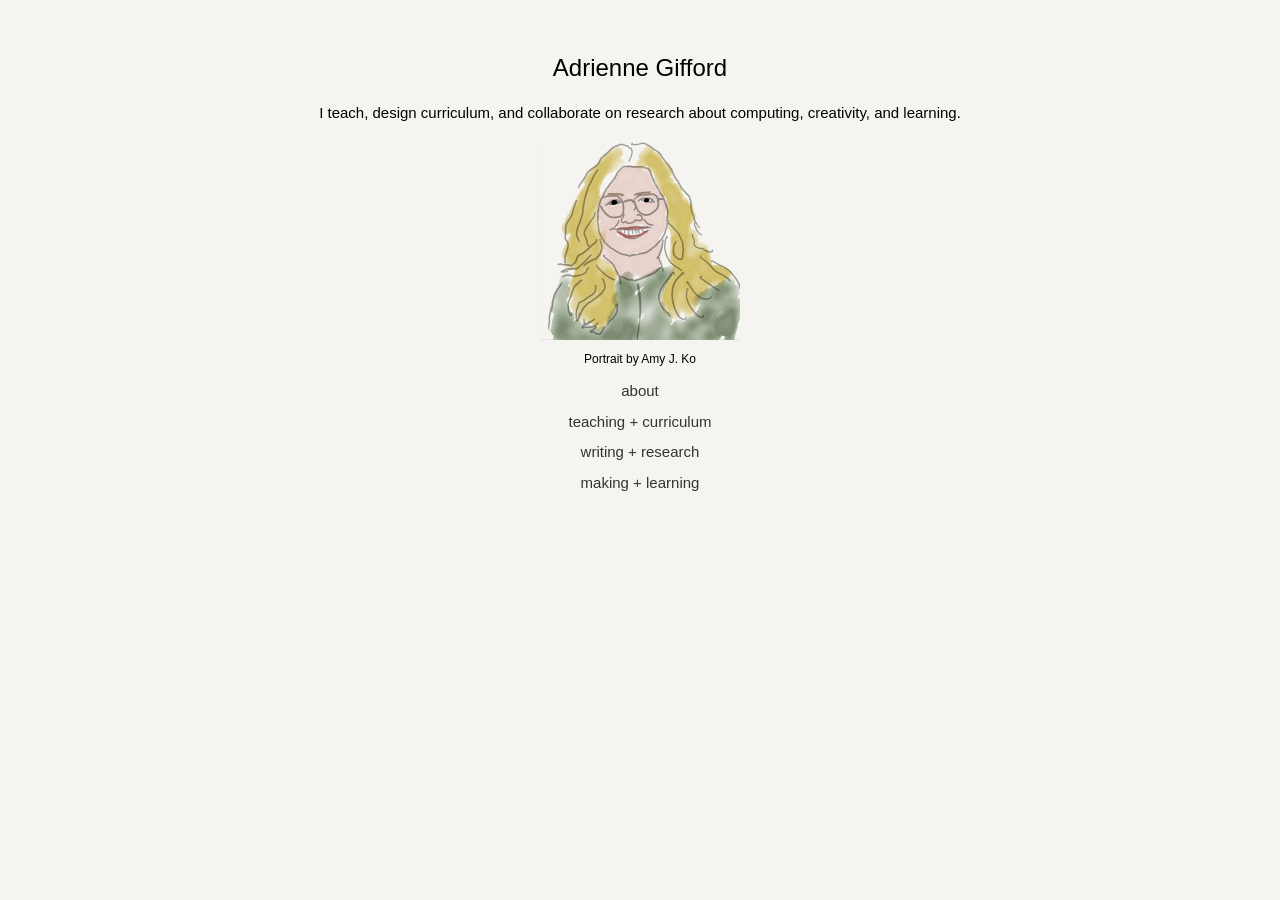
==== index.html @ 8f5b56d5 "Update index.html" ====
<!DOCTYPE html>
<head>
  <meta charset="UTF-8">
  <meta name="viewport" content="width=device-widtch, initial-scale=1.0">
  <title>Adrienne Gifford</title>
  <link rel="stylesheet" href="style.css">
</head>

<h1>Adrienne Gifford</h1>

<p>I teach, design curriculum, and collaborate on research about computing, creativity, and learning.</p>

<img src="images/AdriennePortraitbyAmy.png" alt="Hand-drawn portrait of Adrienne, in a green top and wearing glasses, with wavy, shoulder length, light brown/grey hair">
<p class="image-credit">Portrait by Amy J. Ko</p>
<nav>
  <a href="about.html">about</a>
  <a href="teachingcurriculum.html">teaching + curriculum</a>
  <a href="writingresearch.html">writing + research</a>
  <a href="makinglearning.html">making + learning</a>
</nav>

</body>
</html>
---- style.css ----
body{
  max-width: 750px;
  margin: 50px auto;
  padding:0 20px;

  font-family: Arial, Helvetica, sans-serif;
  font-size: 15px;
  line-height: 1.5;
  background-color: #f5f4f0;
  text-align: center;
}

a{
  color: #333;
  text-decoration: none;
}

a:hover{
  text-decoration: underline;
}

h1{
  font-size: 24px;
  font-weight: normal;
}

.image-credit{
  font-size:12px;
  margin-top: 4px;
}

img{
  max-width: 200px;
  width: 100%;
  height: auto;
}

nav a{
  display: block;
  margin: 8px 0;
}
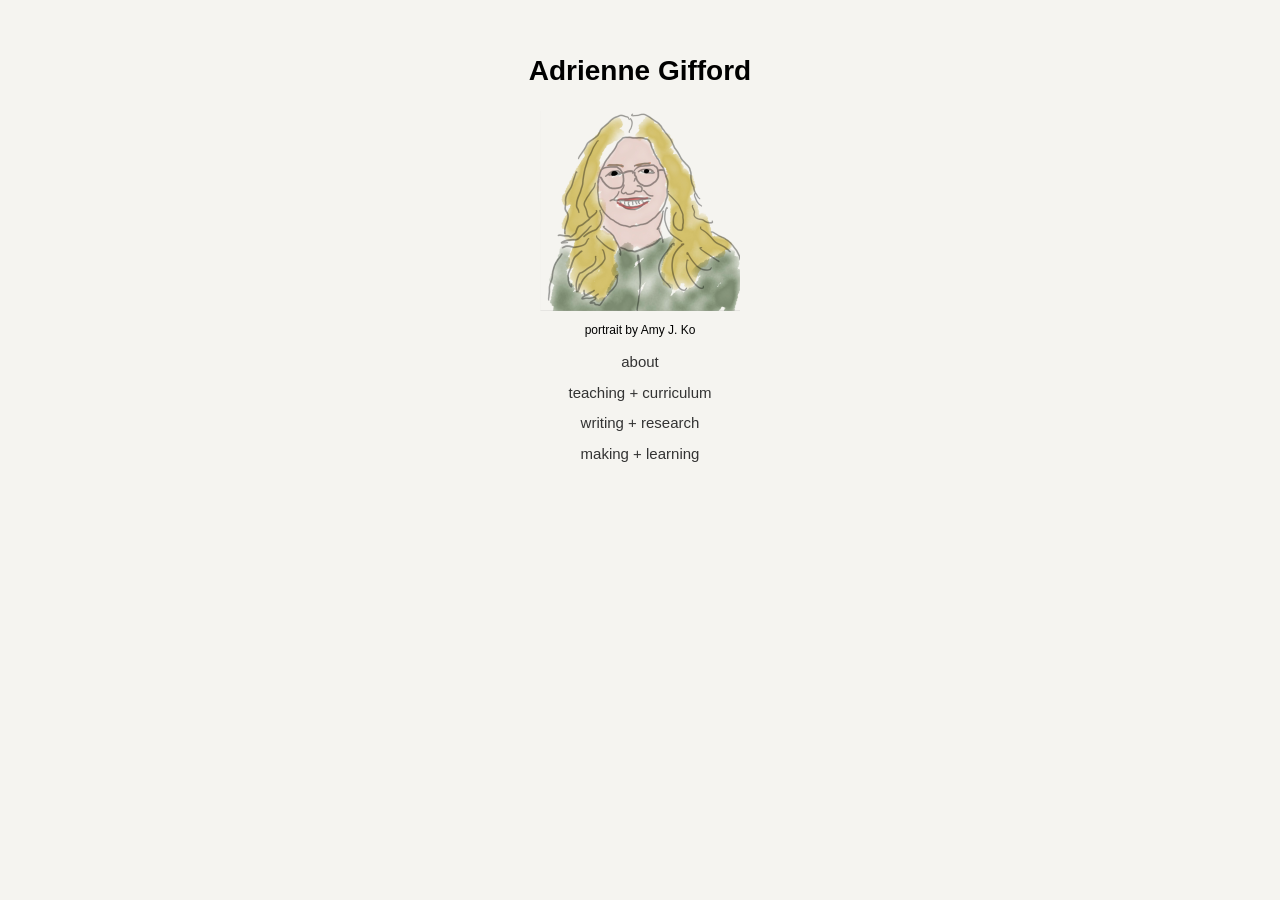
==== commit 77662824: "Update index.html" ====
--- a/index.html
+++ b/index.html
@@ -8,10 +8,8 @@
 
 <h1>Adrienne Gifford</h1>
 
-<p>I teach, design curriculum, and collaborate on research about computing, creativity, and learning.</p>
-
 <img src="images/AdriennePortraitbyAmy.png" alt="Hand-drawn portrait of Adrienne, in a green top and wearing glasses, with wavy, shoulder length, light brown/grey hair">
-<p class="image-credit">Portrait by Amy J. Ko</p>
+<p class="image-credit">portrait by Amy J. Ko</p>
 <nav>
   <a href="about.html">about</a>
   <a href="teachingcurriculum.html">teaching + curriculum</a>
--- a/style.css
+++ b/style.css
@@ -20,8 +20,8 @@
 }
 
 h1{
-  font-size: 24px;
-  font-weight: normal;
+  font-size: 28px;
+  font-weight: bold;
 }
 
 .image-credit{
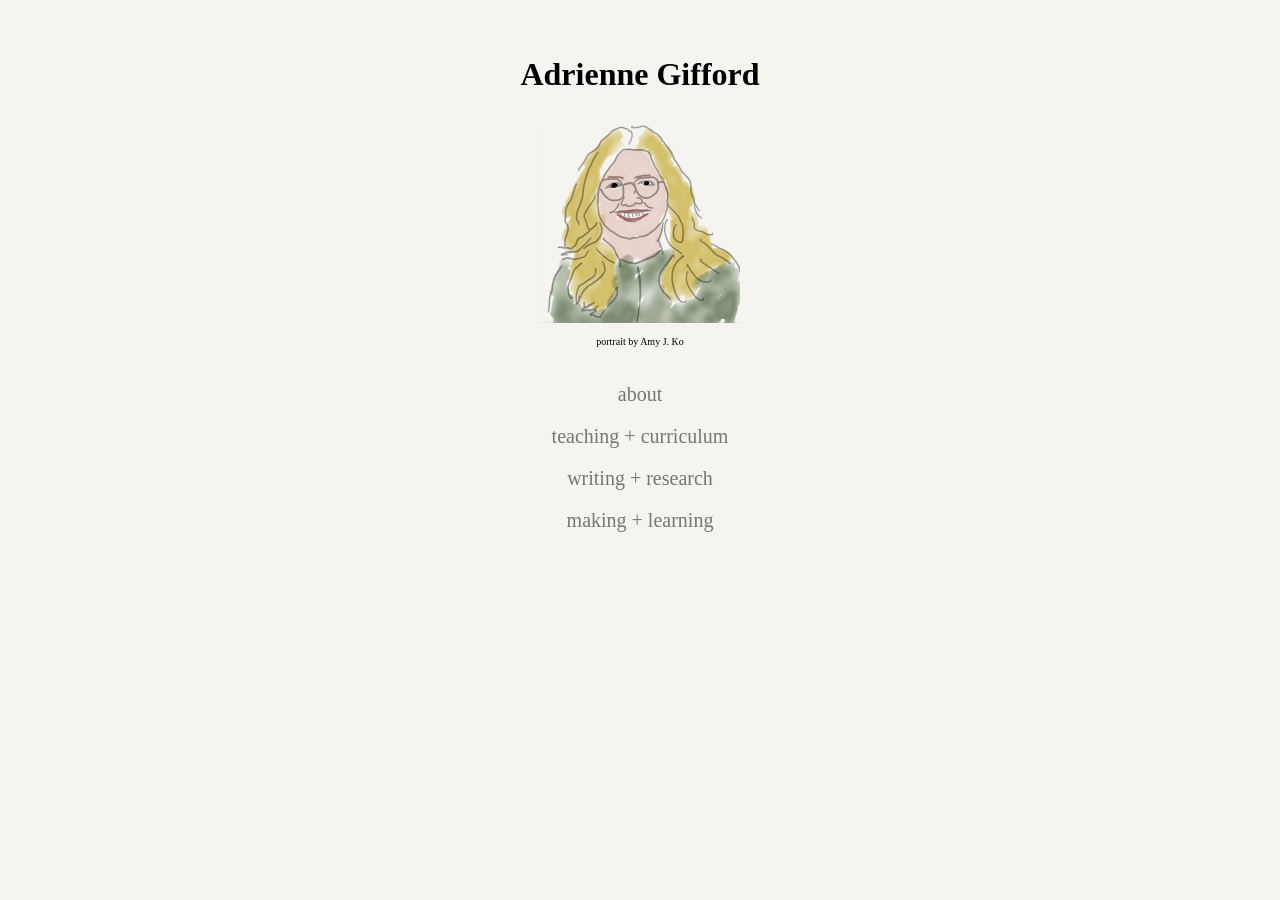
==== commit 904694c3: "Update index.html" ====
--- a/index.html
+++ b/index.html
@@ -3,6 +3,9 @@
   <meta charset="UTF-8">
   <meta name="viewport" content="width=device-widtch, initial-scale=1.0">
   <title>Adrienne Gifford</title>
+  <link rel="preconnect" href="https://fonts.googleapis.com">
+  <link rel="preconnect" href="https://fonts.gstatic.com" crossorigin>
+  <link href="https://fonts.googleapis.com/css2?family=Gaegu:wght@400;700&display=swap" rel="stylesheet">
   <link rel="stylesheet" href="style.css">
 </head>
 
--- a/style.css
+++ b/style.css
@@ -3,7 +3,7 @@
   margin: 50px auto;
   padding:0 20px;
 
-  font-family: Arial, Helvetica, sans-serif;
+  font-family: Georgia, serif;
   font-size: 15px;
   line-height: 1.5;
   background-color: #f5f4f0;
@@ -20,12 +20,13 @@
 }
 
 h1{
-  font-size: 28px;
+  font-size: 32px;
   font-weight: bold;
+  margin-bottom: 25px;
 }
 
 .image-credit{
-  font-size:12px;
+  font-size:10px;
   margin-top: 4px;
 }
 
@@ -35,7 +36,13 @@
   height: auto;
 }
 
+nav{
+  margin-top: 30px;
+}
+
 nav a{
   display: block;
-  margin: 8px 0;
+  margin: 12px 0;
+  font-size: 20px;
+  opacity: 0.65;
 }
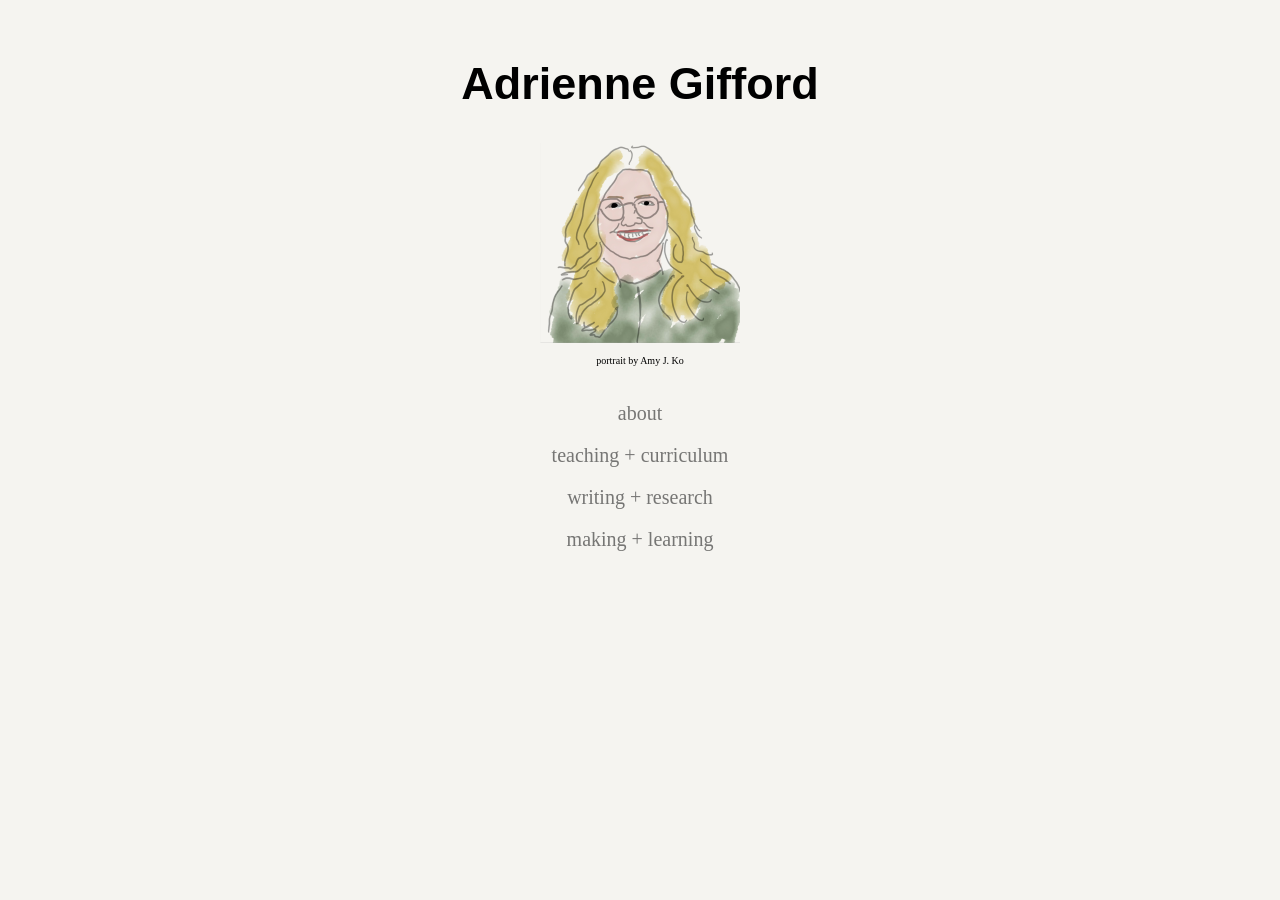
==== commit cf7ea7ee: "Update index.html" ====
--- a/index.html
+++ b/index.html
@@ -5,7 +5,7 @@
   <title>Adrienne Gifford</title>
   <link rel="preconnect" href="https://fonts.googleapis.com">
   <link rel="preconnect" href="https://fonts.gstatic.com" crossorigin>
-  <link href="https://fonts.googleapis.com/css2?family=Gaegu:wght@400;700&display=swap" rel="stylesheet">
+  <link href="https://fonts.googleapis.com/css2?family=Ysabeau:ital,wght@0,300;0,400;0,500;0,600;1,400&display=swap" rel="stylesheet">
   <link rel="stylesheet" href="style.css">
 </head>
 
--- a/style.css
+++ b/style.css
@@ -20,8 +20,9 @@
 }
 
 h1{
-  font-size: 32px;
-  font-weight: bold;
+  font-family: "Gaegu", sans-serif;
+  font-size: 45px;
+  font-weight: 700;
   margin-bottom: 25px;
 }
 
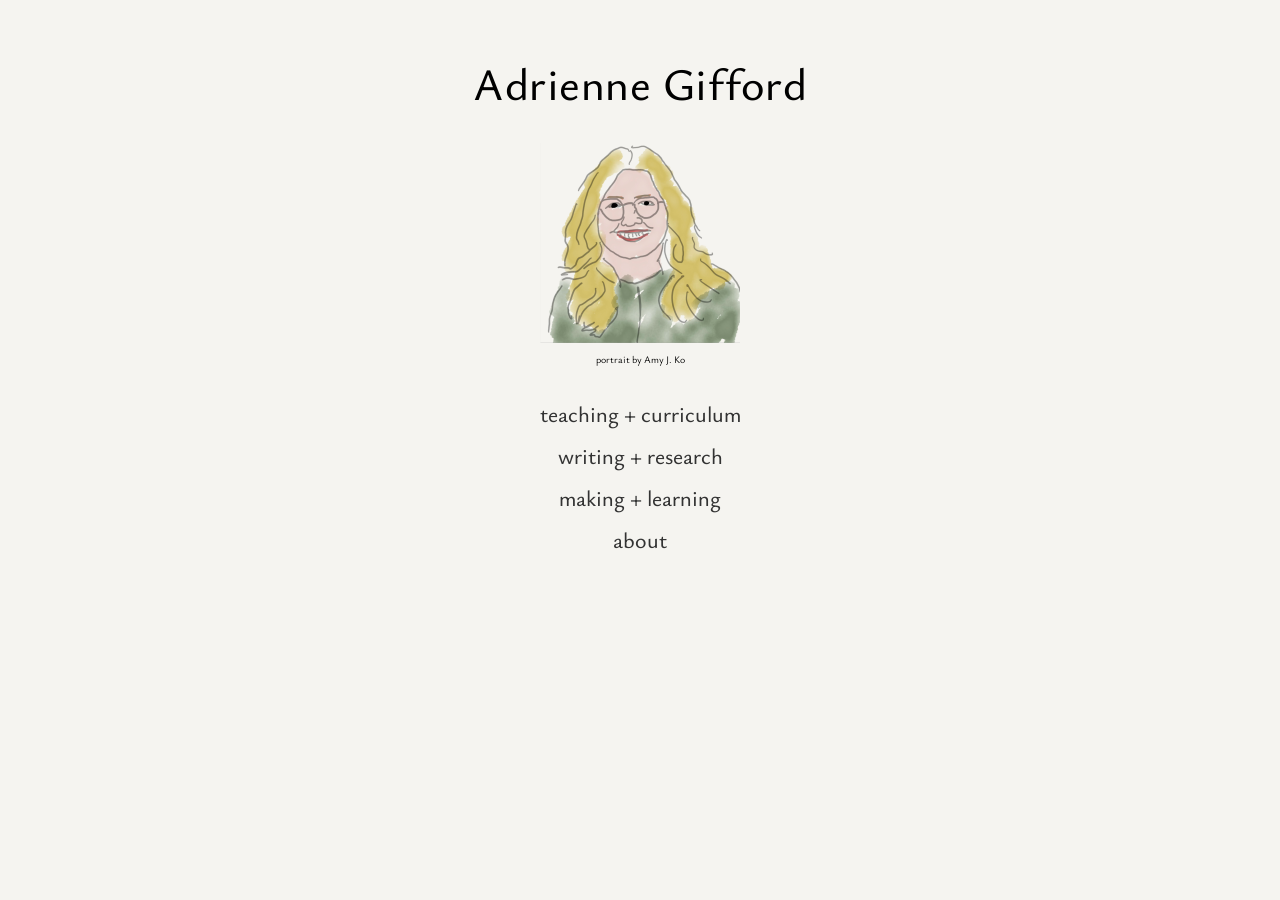
==== commit 58ead255: "Update index.html" ====
--- a/index.html
+++ b/index.html
@@ -14,10 +14,10 @@
 <img src="images/AdriennePortraitbyAmy.png" alt="Hand-drawn portrait of Adrienne, in a green top and wearing glasses, with wavy, shoulder length, light brown/grey hair">
 <p class="image-credit">portrait by Amy J. Ko</p>
 <nav>
-  <a href="about.html">about</a>
   <a href="teachingcurriculum.html">teaching + curriculum</a>
   <a href="writingresearch.html">writing + research</a>
   <a href="makinglearning.html">making + learning</a>
+  <a href="about.html">about</a>
 </nav>
 
 </body>
--- a/style.css
+++ b/style.css
@@ -3,7 +3,7 @@
   margin: 50px auto;
   padding:0 20px;
 
-  font-family: Georgia, serif;
+  font-family: "Ysabeau", sans-serif;
   font-size: 15px;
   line-height: 1.5;
   background-color: #f5f4f0;
@@ -20,10 +20,10 @@
 }
 
 h1{
-  font-family: "Gaegu", sans-serif;
   font-size: 45px;
-  font-weight: 700;
+  font-weight: 500;
   margin-bottom: 25px;
+  letter-spacing: 0.5px;
 }
 
 .image-credit{
@@ -43,7 +43,7 @@
 
 nav a{
   display: block;
-  margin: 12px 0;
-  font-size: 20px;
-  opacity: 0.65;
+  font-size: 22px;
+  font-weight: 500;
+  margin: 9px 0;
 }
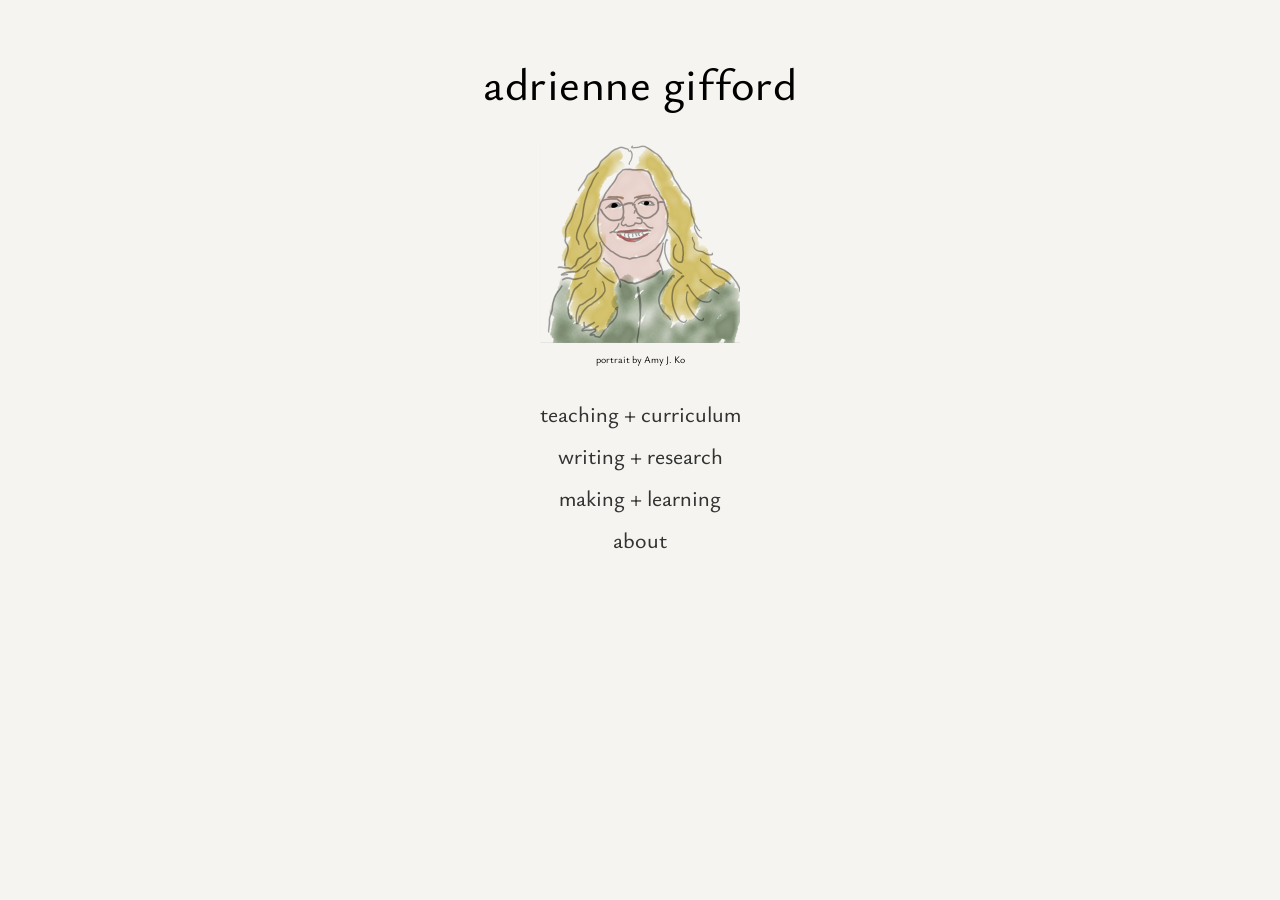
==== commit 4df9e6ea: "Update index.html" ====
--- a/index.html
+++ b/index.html
@@ -9,7 +9,7 @@
   <link rel="stylesheet" href="style.css">
 </head>
 
-<h1>Adrienne Gifford</h1>
+<h1>adrienne gifford</h1>
 
 <img src="images/AdriennePortraitbyAmy.png" alt="Hand-drawn portrait of Adrienne, in a green top and wearing glasses, with wavy, shoulder length, light brown/grey hair">
 <p class="image-credit">portrait by Amy J. Ko</p>
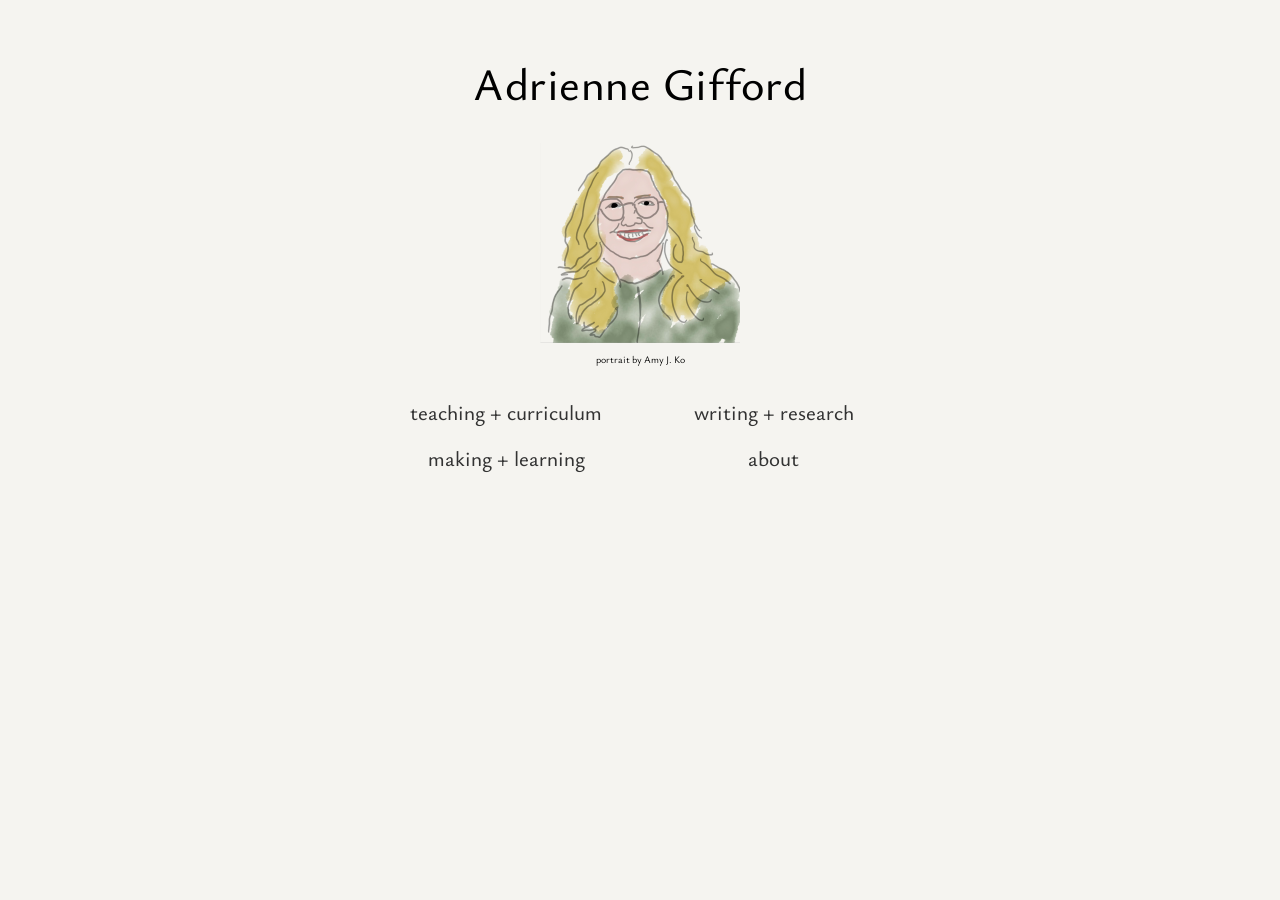
==== commit 14205368: "Update index.html" ====
--- a/index.html
+++ b/index.html
@@ -9,7 +9,7 @@
   <link rel="stylesheet" href="style.css">
 </head>
 
-<h1>adrienne gifford</h1>
+<h1>Adrienne Gifford</h1>
 
 <img src="images/AdriennePortraitbyAmy.png" alt="Hand-drawn portrait of Adrienne, in a green top and wearing glasses, with wavy, shoulder length, light brown/grey hair">
 <p class="image-credit">portrait by Amy J. Ko</p>
--- a/style.css
+++ b/style.css
@@ -37,13 +37,16 @@
   height: auto;
 }
 
-nav{
-  margin-top: 30px;
+nav {
+  margin: 30px auto 0;
+  max-width: 500px;
+  display: grid;
+  grid-template-columns: 1fr 1fr;
+  gap: 14px 35px;
 }
 
-nav a{
-  display: block;
-  font-size: 22px;
+nav a {
+  font-size: 21px;
   font-weight: 500;
-  margin: 9px 0;
+  text-decoration: none;
 }
